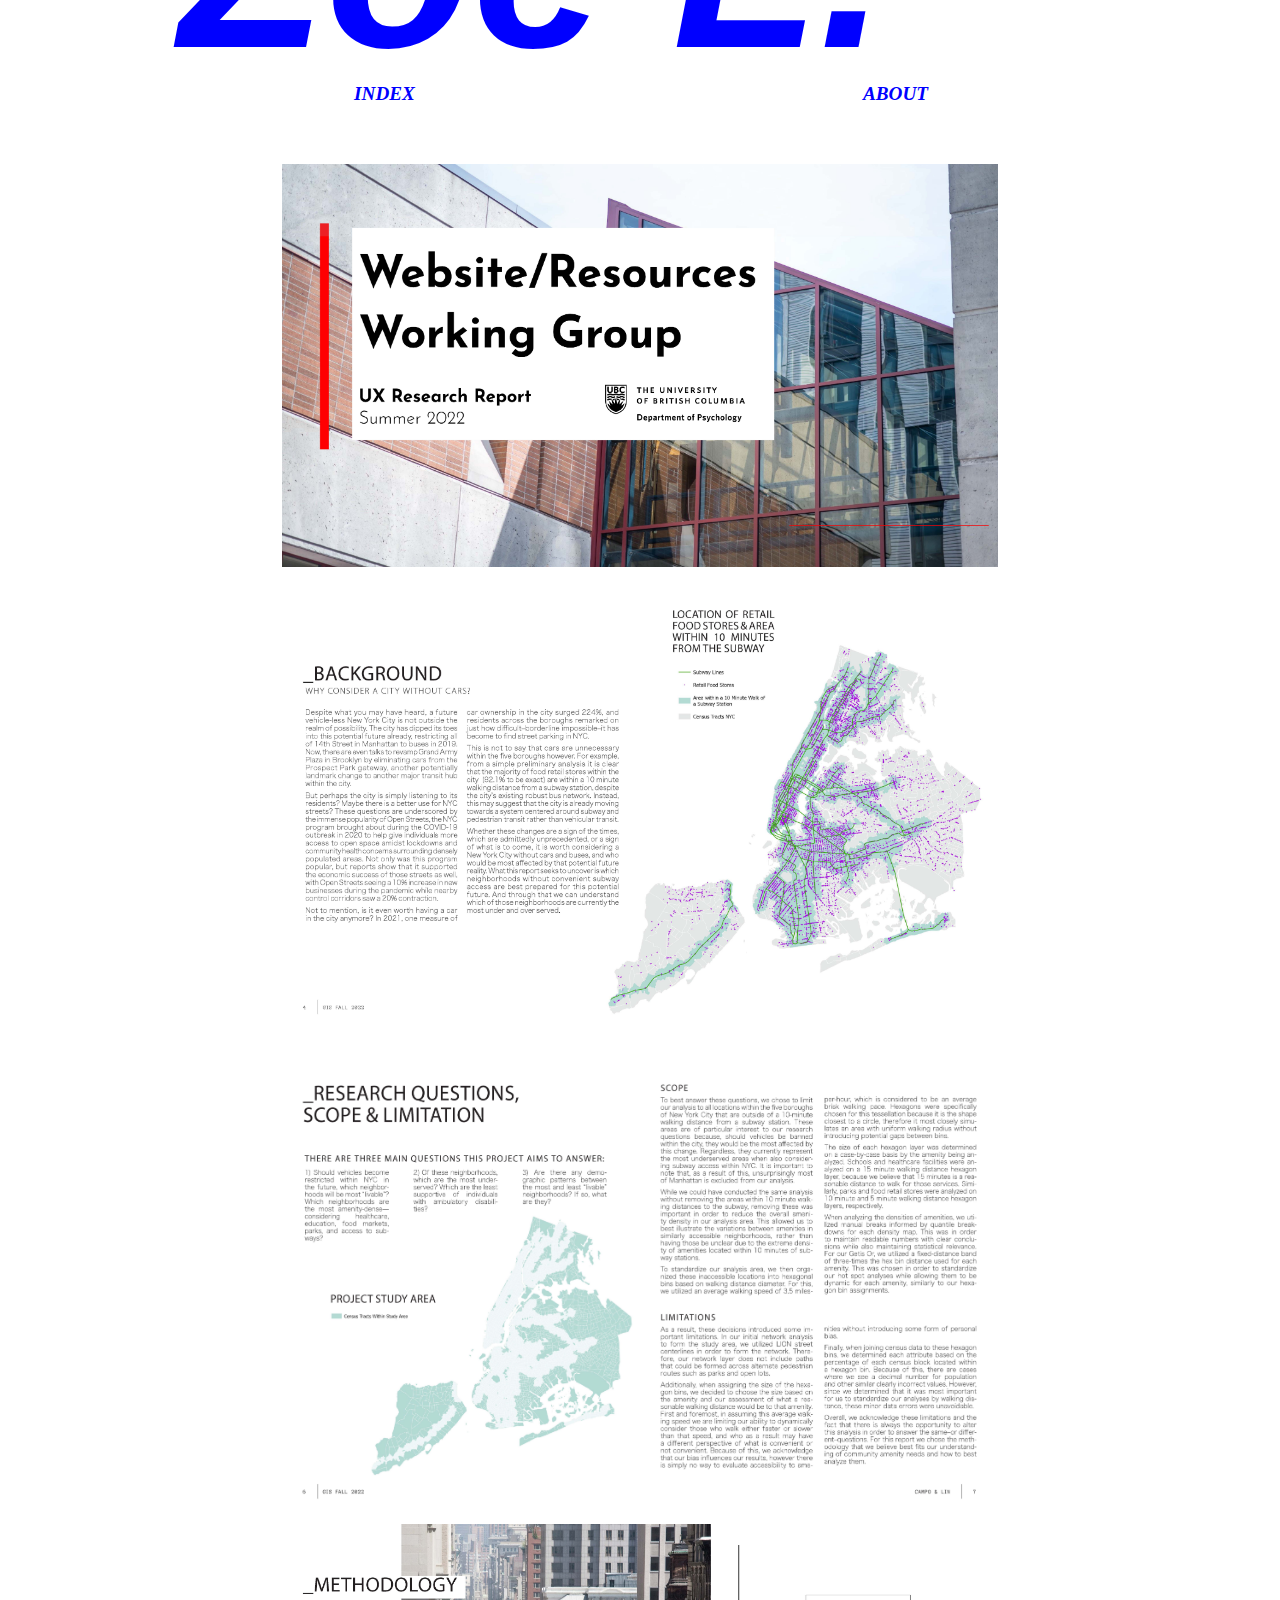
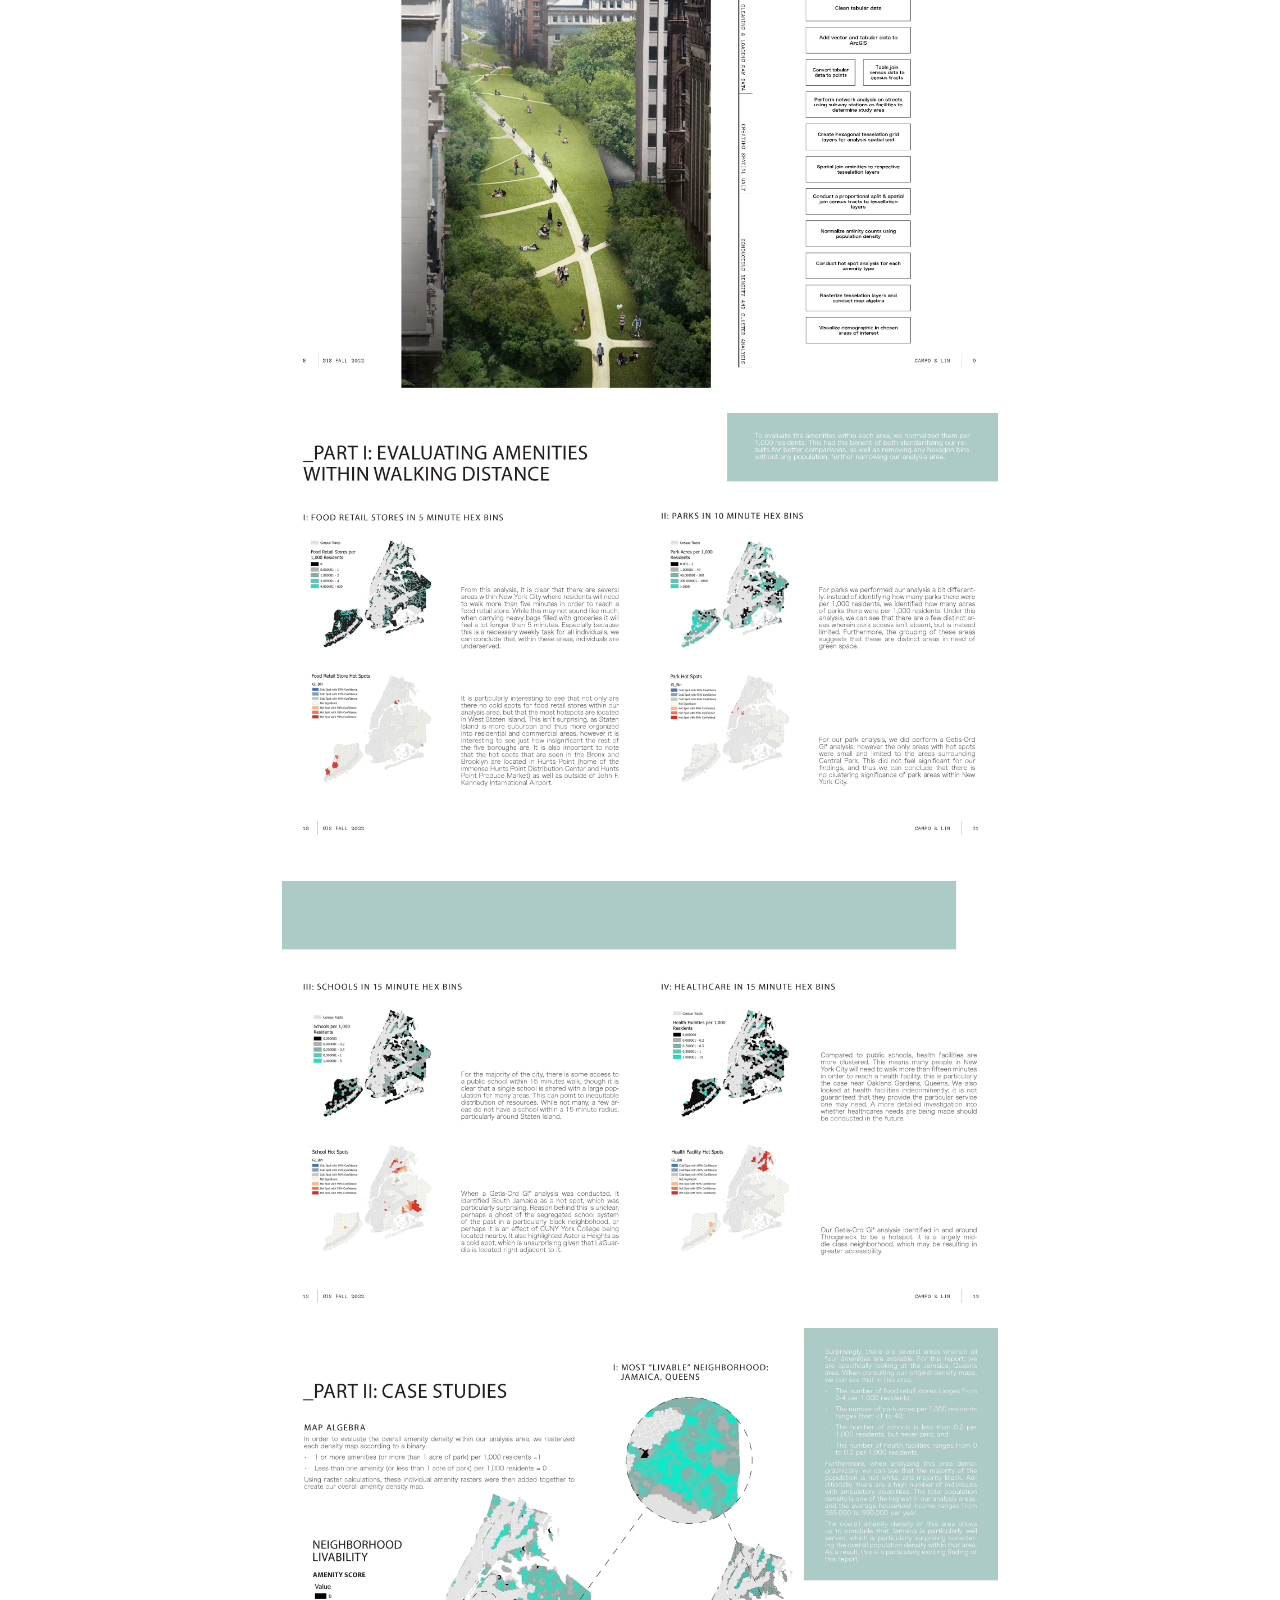
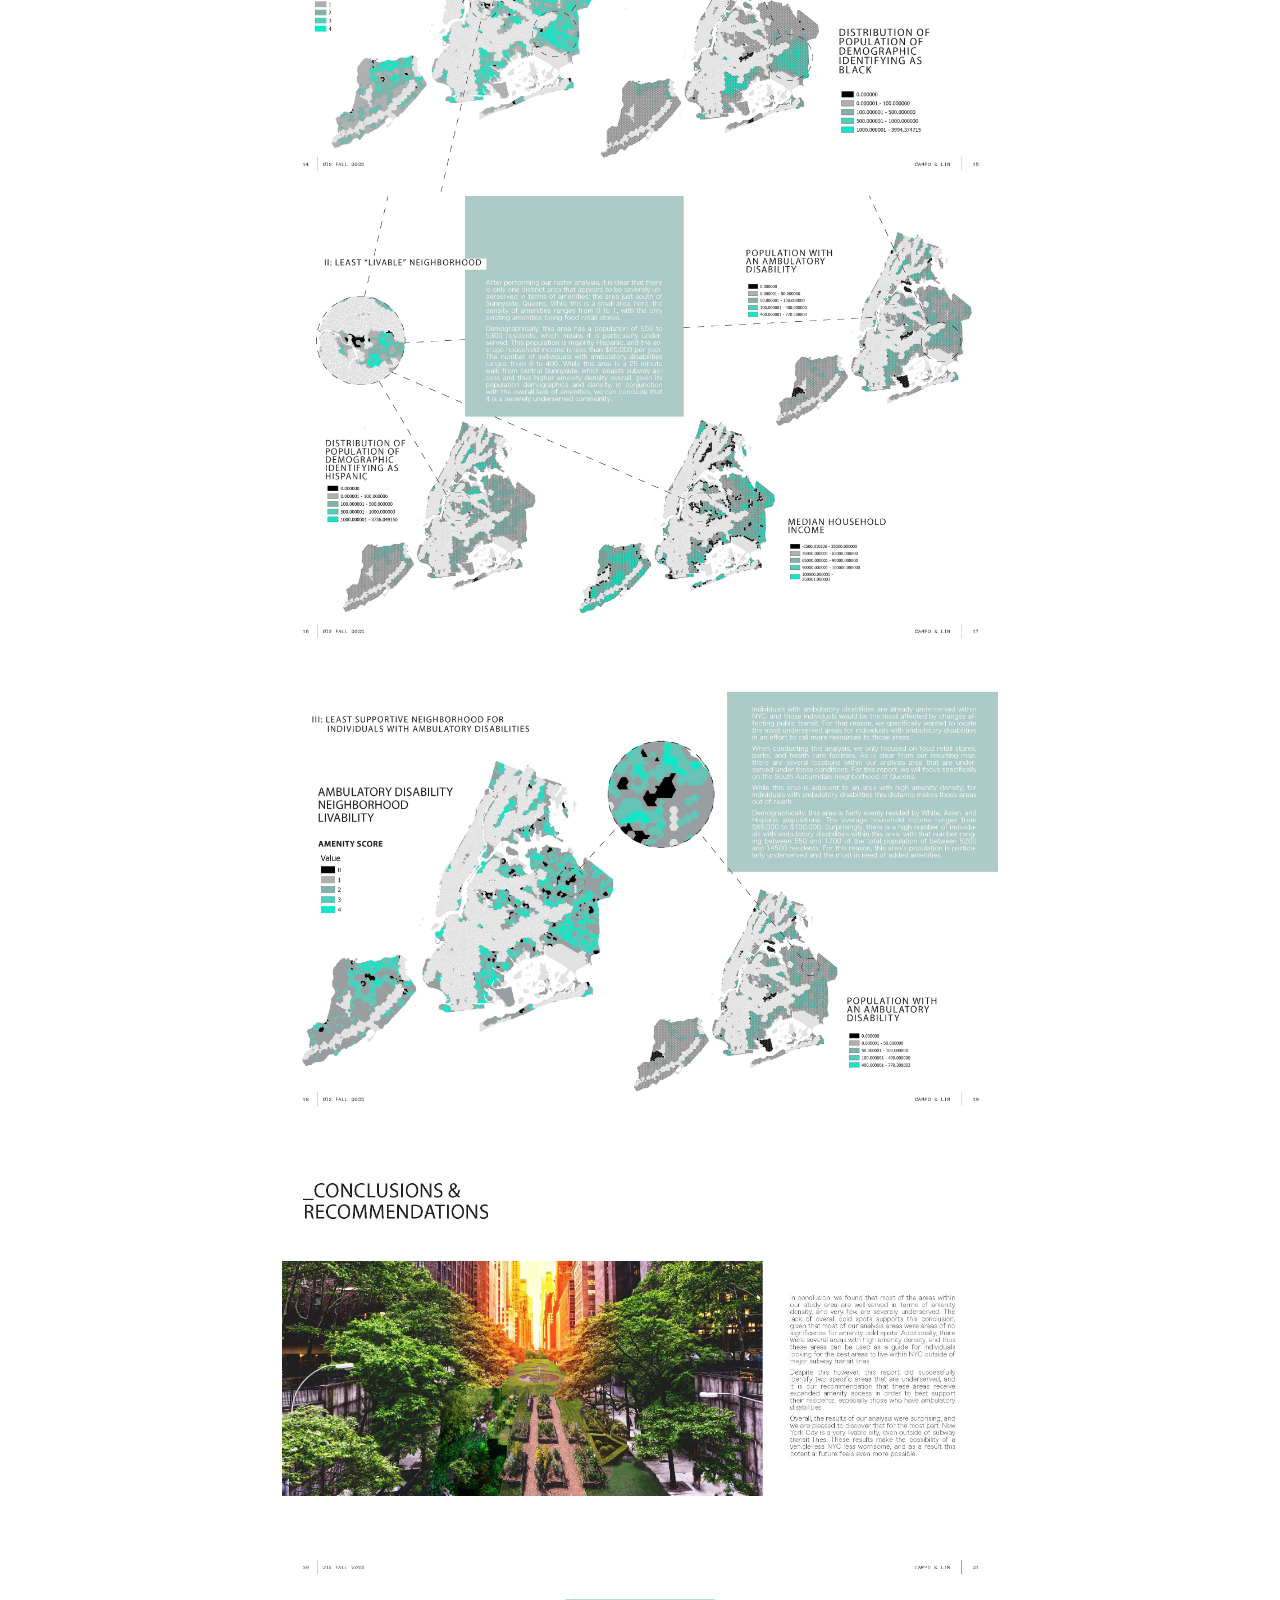
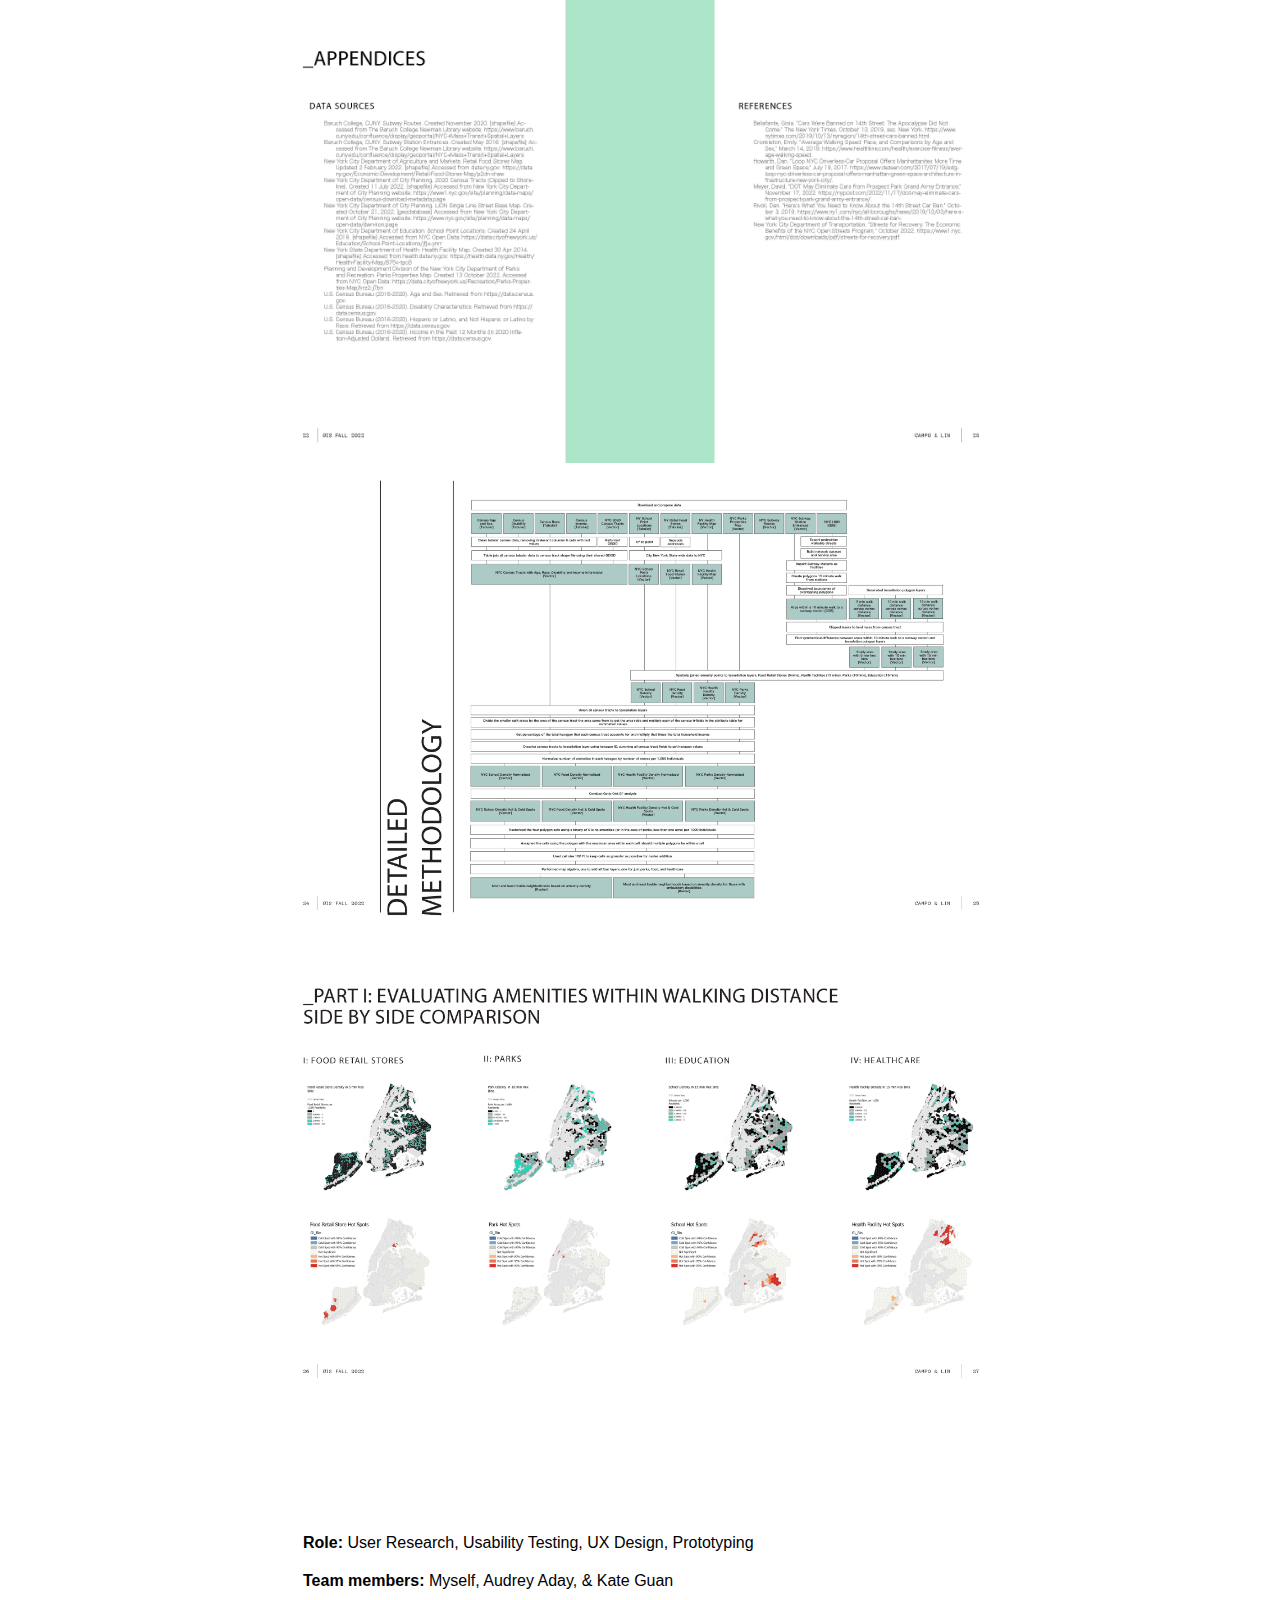
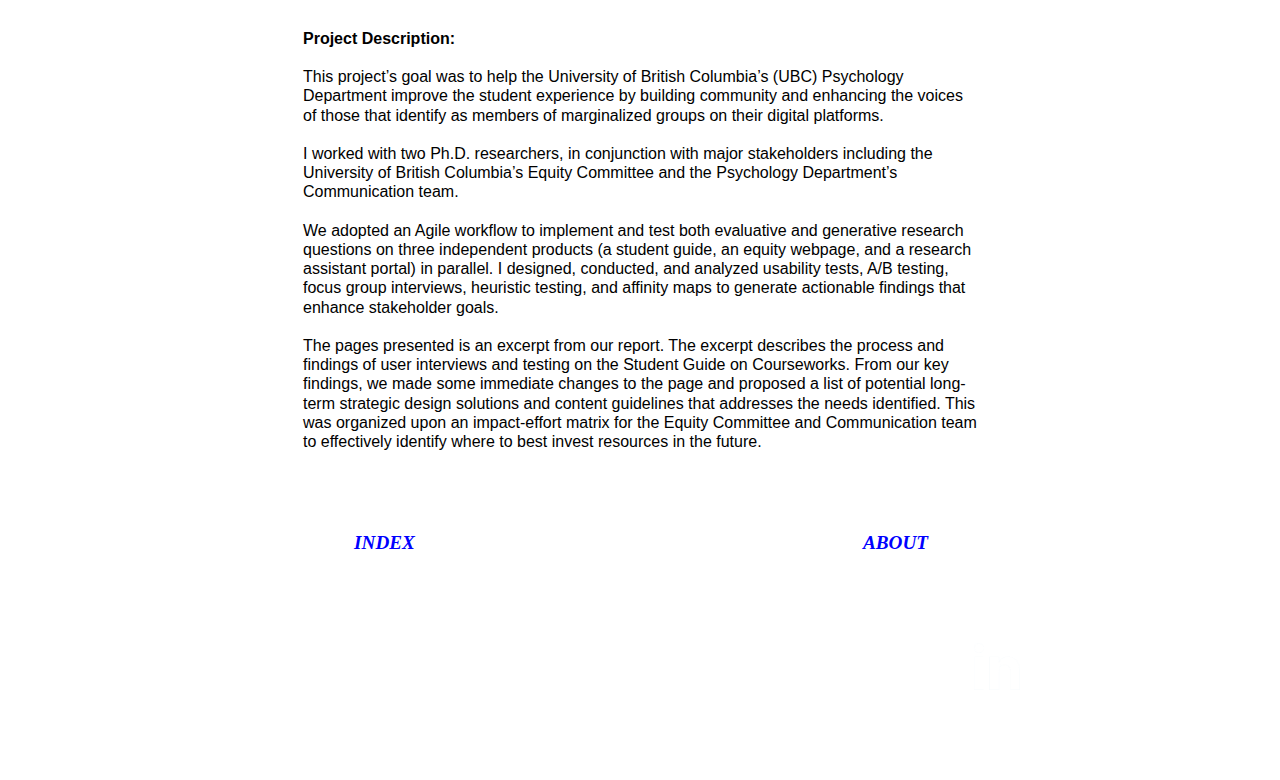
==== ChinatownFoodNetwork.html @ 00c9eb5b "fix" ====
<!DOCTYPE html>
<html>
    <head>
        <title>EDI User Experience Research</title>
        <meta charset="utf-8">
        <link rel="stylesheet" href="style.css">
      </head>
    <body style="background-color:white; margin:5% 10% 0% 10%;">
        <header style="margin-bottom: 0; padding-bottom: 0;">
            <nav>
                <table style="width:100%">
                    <tr>
                        <th style="width: 50%;"><a href="index.html"><h2> 
                            INDEX 
                        </h2></a></th>
                        <th style="width: 50%;"><a href="about.html"><h2> 
                            ABOUT 
                        </h2></a></th>
                      </tr>
                </table>
            </nav>   
            <h1 style="margin-top: -25%;">Zoe L.</h1>     
        </header>

        <table style="width:100%; margin-top: 100px;">
            <tr>
                    <div>
                        <img src="Assets/EDI_UX/WRWG UX Research Summary S2022_Page_01.jpg" alt="GIS" style="width:70%; padding: 0 15% 0 15%;">
                    </div>
                </td>
            </tr>   
            <tr>
                <td style="padding: 0 15% 0 15%;vertical-align:top">
                    <div class="project_title">
                    <p class="subtext">
                        <b>Role:</b> User Research, Usability Testing, UX Design, Prototyping
                        <br><br><b>Team members: </b>Myself, Audrey Aday, & Kate Guan
                        <br><br><br>
                        <b>Project Description:</b>
                        <br><br>                        
                        This project’s goal was to help the University of British Columbia’s (UBC) Psychology Department improve the student experience by building community and enhancing the voices of those that identify as members of marginalized groups on their digital platforms.
                        <br><br>I worked with two Ph.D. researchers, in conjunction with major stakeholders including the University of British Columbia’s Equity Committee and the Psychology Department’s Communication team.
                        <br><br>We adopted an Agile workflow to implement and test both evaluative and generative research questions on three independent products (a student guide, an equity webpage, and a research assistant portal) in parallel. I designed, conducted, and analyzed usability tests, A/B testing, focus group interviews, heuristic testing, and affinity maps to generate actionable findings that enhance stakeholder goals.
                        <br><br>The pages presented is an excerpt from our report. The excerpt describes the process and findings of user interviews and testing on the Student Guide on Courseworks. From our key findings, we made some immediate changes to the page and proposed a list of potential long-term strategic design solutions and content guidelines that addresses the needs identified. This was organized upon an impact-effort matrix for the Equity Committee and Communication team to effectively identify where to best invest resources in the future.
                    </p>
                    </div>
                </td>
            </tr>
            <tr>
                    <div>
                        <img src="Assets/GIS/GIS_Page_03.jpg" alt="GIS" style="width:70%; padding: 0 15% 0 15%;">
                    </div>
                </td>
            </tr>   
            <tr>
                    <div>
                        <img src="Assets/GIS/GIS_Page_04.jpg" alt="GIS" style="width:70%; padding: 0 15% 0 15%;">
                    </div>
                </td>
            </tr> 
            <tr>
                    <div>
                        <img src="Assets/GIS/GIS_Page_05.jpg" alt="GIS" style="width:70%; padding: 0 15% 0 15%;">
                    </div>
                </td>
            </tr> 
            <tr>
                    <div>
                        <img src="Assets/GIS/GIS_Page_06.jpg" alt="GIS" style="width:70%; padding: 0 15% 0 15%;">
                    </div>
                </td>
            </tr> 
            <tr>
                    <div>
                        <img src="Assets/GIS/GIS_Page_07.jpg" alt="GIS" style="width:70%; padding: 0 15% 0 15%;">
                    </div>
                </td>
            </tr>   
            <tr>
                    <div>
                        <img src="Assets/GIS/GIS_Page_08.jpg" alt="GIS" style="width:70%; padding: 0 15% 0 15%;">
                    </div>
                </td>
            </tr> 
            <tr>
                    <div>
                        <img src="Assets/GIS/GIS_Page_09.jpg" alt="GIS" style="width:70%; padding: 0 15% 0 15%;">
                    </div>
                </td>
            </tr> 
            <tr>
                    <div>
                        <img src="Assets/GIS/GIS_Page_10.jpg" alt="GIS" style="width:70%; padding: 0 15% 0 15%;">
                    </div>
                </td>
            </tr> 
            <tr>
                    <div>
                        <img src="Assets/GIS/GIS_Page_11.jpg" alt="GIS" style="width:70%; padding: 0 15% 0 15%;">
                    </div>
                </td>
            </tr> 
            <tr>
                    <div>
                        <img src="Assets/GIS/GIS_Page_12.jpg" alt="GIS" style="width:70%; padding: 0 15% 0 15%;">
                    </div>
                </td>
            </tr> 
            <tr>
                    <div>
                        <img src="Assets/GIS/GIS_Page_13.jpg" alt="GIS" style="width:70%; padding: 0 15% 0 15%;">
                    </div>
                </td>
            </tr> 
            <tr>
                    <div>
                        <img src="Assets/GIS/GIS_Page_14.jpg" alt="GIS" style="width:70%; padding: 0 15% 0 15%;">
                    </div>
                </td>
            </tr> 
        </table>
        <nav>
            <table style="width:100%">
                <tr>
                    <th style="width: 50%;"><a href="index.html"><h2> 
                        INDEX 
                    </h2></a></th>
                    <th style="width: 50%;"><a href="about.html"><h2> 
                        ABOUT 
                    </h2></a></th>
                  </tr>
            </table>
        </nav>   
    </body>
    <footer style="margin: 5%;">
        <p style="text-align: right; margin-bottom: 0px;">
        <a href="https://www.instagram.com/zoelin1122/"><img src="Assets/IG.png" alt="IG" style="padding:1%; width:5%"></a>
        <a href="https://www.linkedin.com/in/zoe-tzu-jo-lin-00b18047/"><img src="Assets/LI.png" alt="LI" style="padding:1%; width:5%"></a>
        <a href="Zoe Lin_CV.pdf"><img src="Assets/cv.png" alt="CV.png" style="padding:1%; width:5%"></a></p>
    </footer>
</html>
---- style.css ----
.log {
    max-width: 500px;
    padding: 30px;
    border: 1px solid black;
    margin-bottom: 100px;
    background: white;
  }

  .title {
    font-size: 30px;
    text-align:center;
    font-style: normal;
  }

  a:link {
    text-decoration: none;
    }

    /* visited link */
    a:visited {
    text-decoration: none;
    }

    /* mouse over link */
    a:hover {
    text-decoration: underline wavy;
    text-decoration-color: blue;
    }

    /* selected link */
    a:active {
    text-decoration: underline;
    }

    /* aside {
    width: 40%;
    padding-top: 15px;
    padding-right: 15px;
    margin-right: 25px;
    float: left;
    font-style: italic;
    } */

    .text{
    padding-top:10px;
    padding-bottom:20px; 
    line-height: 150% ; 
    color: black; 
    font-size: 150%; 
    font-family: 'Gill Sans', 'Gill Sans MT', Calibri, 'Trebuchet MS', sans-serif;
    }
    .subtext, li{
        padding:10px 20px 20px 20px;
        line-height: 120% ; 
        color: black; 
        font-size: 100%; 
        font-family: 'Gill Sans', 'Gill Sans MT', Calibri, 'Trebuchet MS', sans-serif;
        }

    h1 {
    margin-bottom: 100px; 
    padding-left: 5%; 
    font-family: 'Gill Sans', 'Gill Sans MT', Calibri, 'Trebuchet MS', sans-serif;
    font-style:oblique;
    color: blue; 
    font-size: 1500%; 
    line-height: 80%;
    }

    h2 {
    text-align:center;
    font-family: Georgia, 'Times New Roman', Times, serif; 
    font-style: italic; color: blue; 
    font-size: larger;
    }

    span {
    color: black; 
    font-size: 150%; 
    font-family: Georgia, 'Times New Roman', Times, serif;
    line-height: 150%;
    }
    span b{
        font-style: oblique; 
        color:blue; 
        font-size: 1300%;
        margin-top: 10vh;
    }

    .project:hover{
        filter: grayscale(100%) opacity(50%);
    }
    
    p{
        padding-top:10px;
        padding-bottom:20px; 
        line-height: 150% ; 
        color: black; 
        font-size: 150%; 
        font-family: 'Gill Sans', 'Gill Sans MT', Calibri, 'Trebuchet MS', sans-serif;
    }
    
    .project{
        margin:0 0 10% 15%;
        filter: drop-shadow(0.2rem 0.2rem 0.3rem #666);
    }
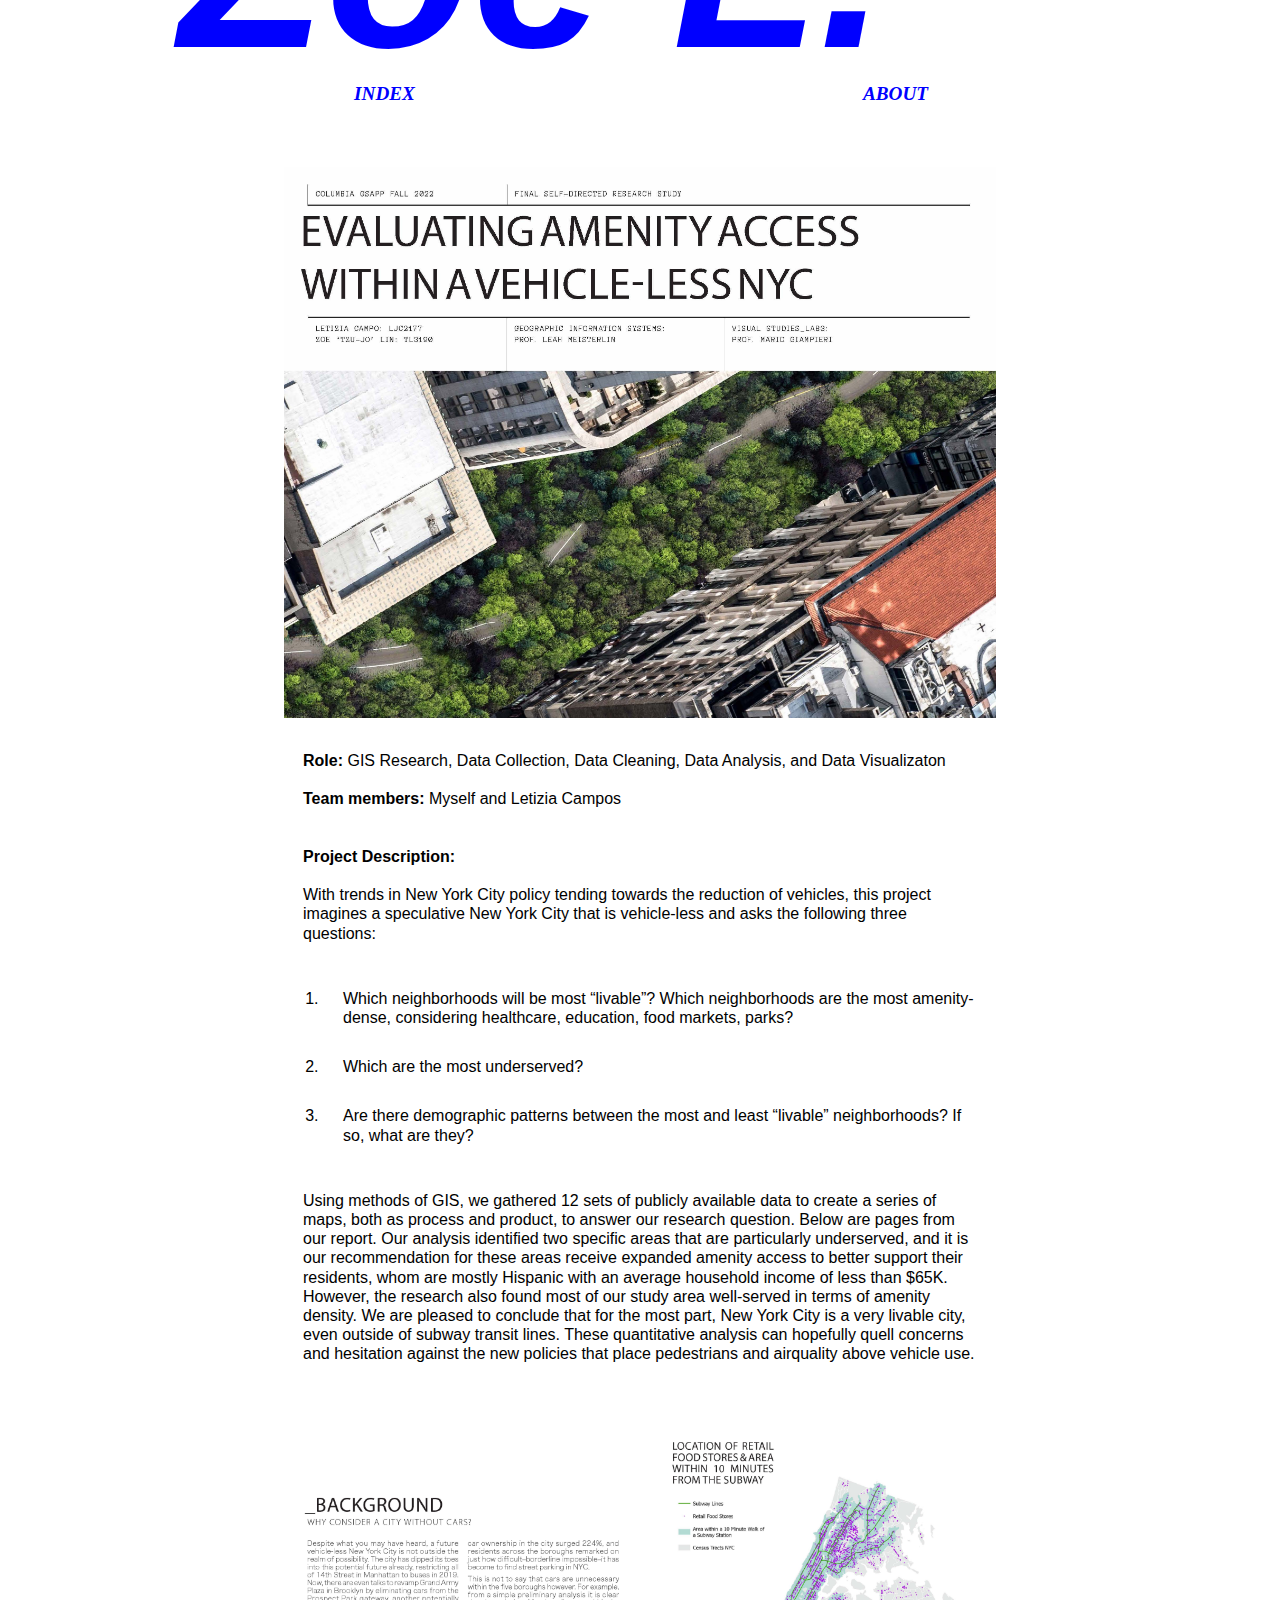
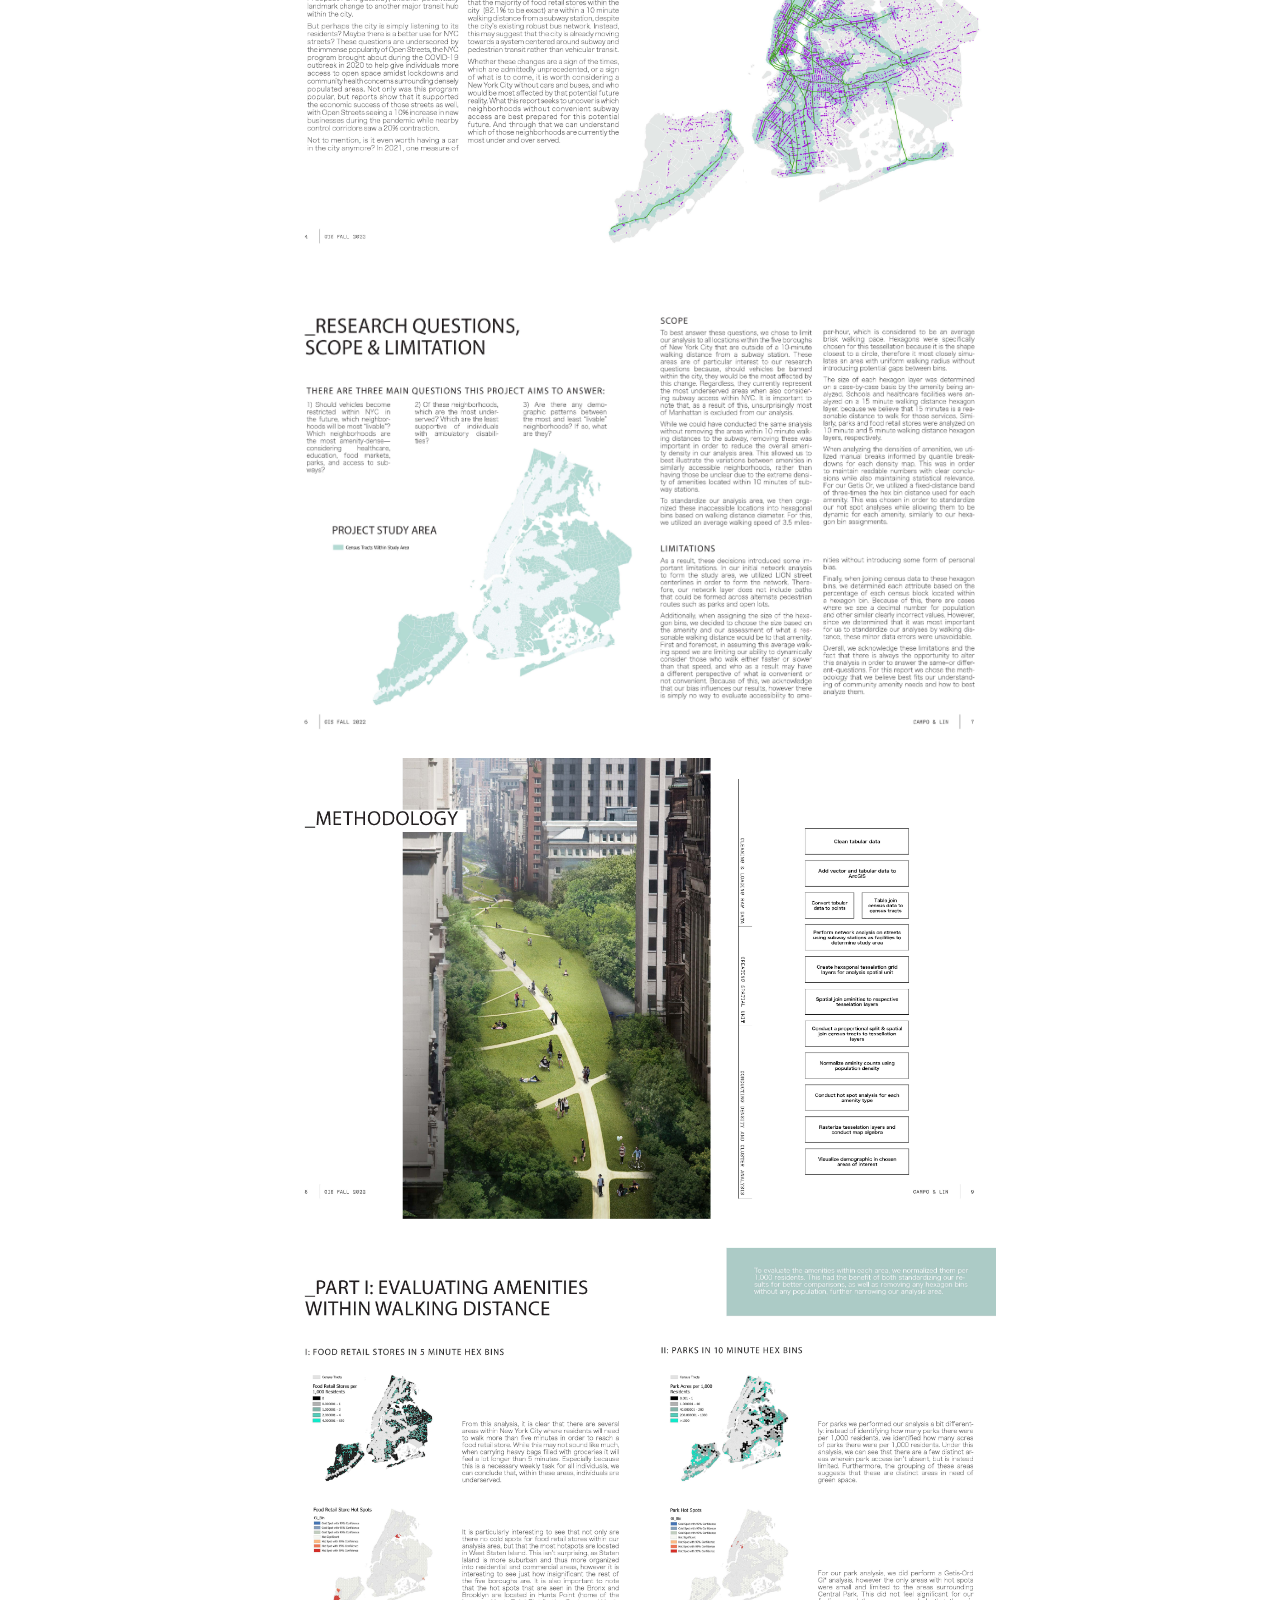
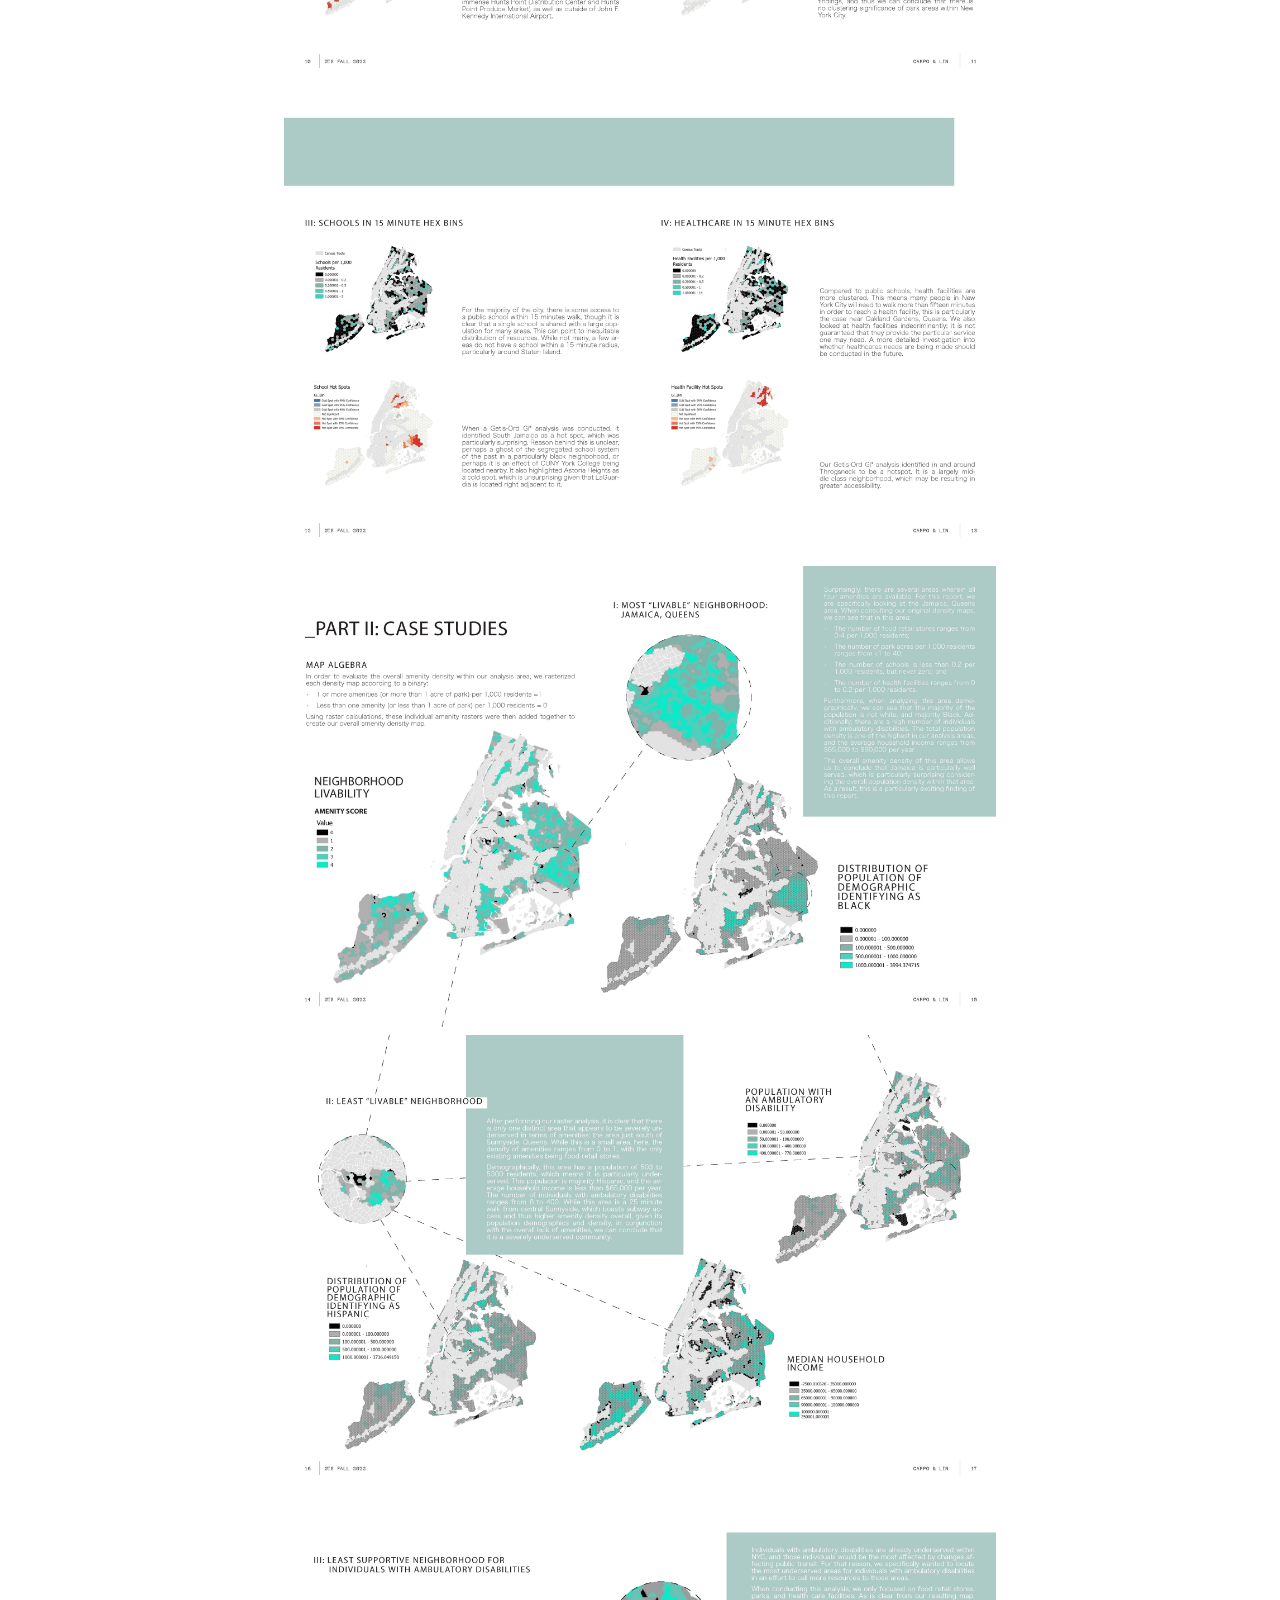
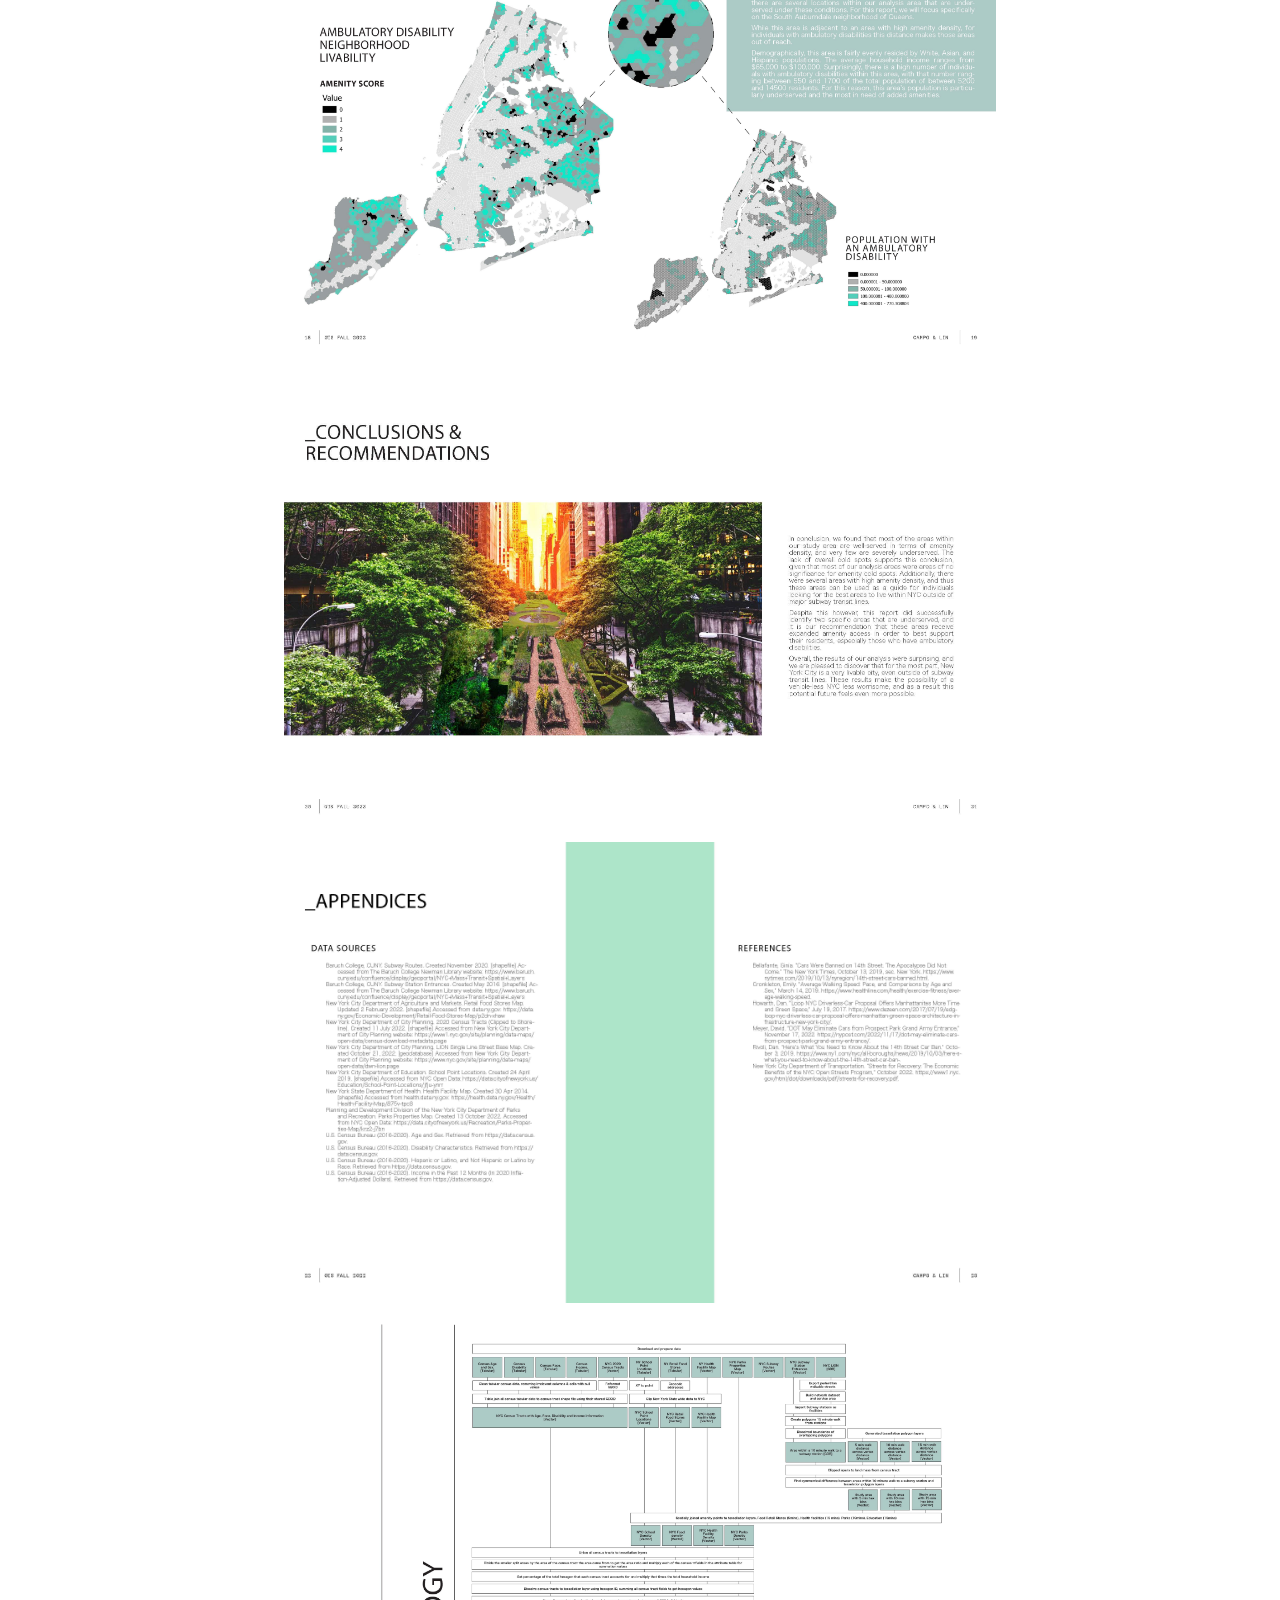
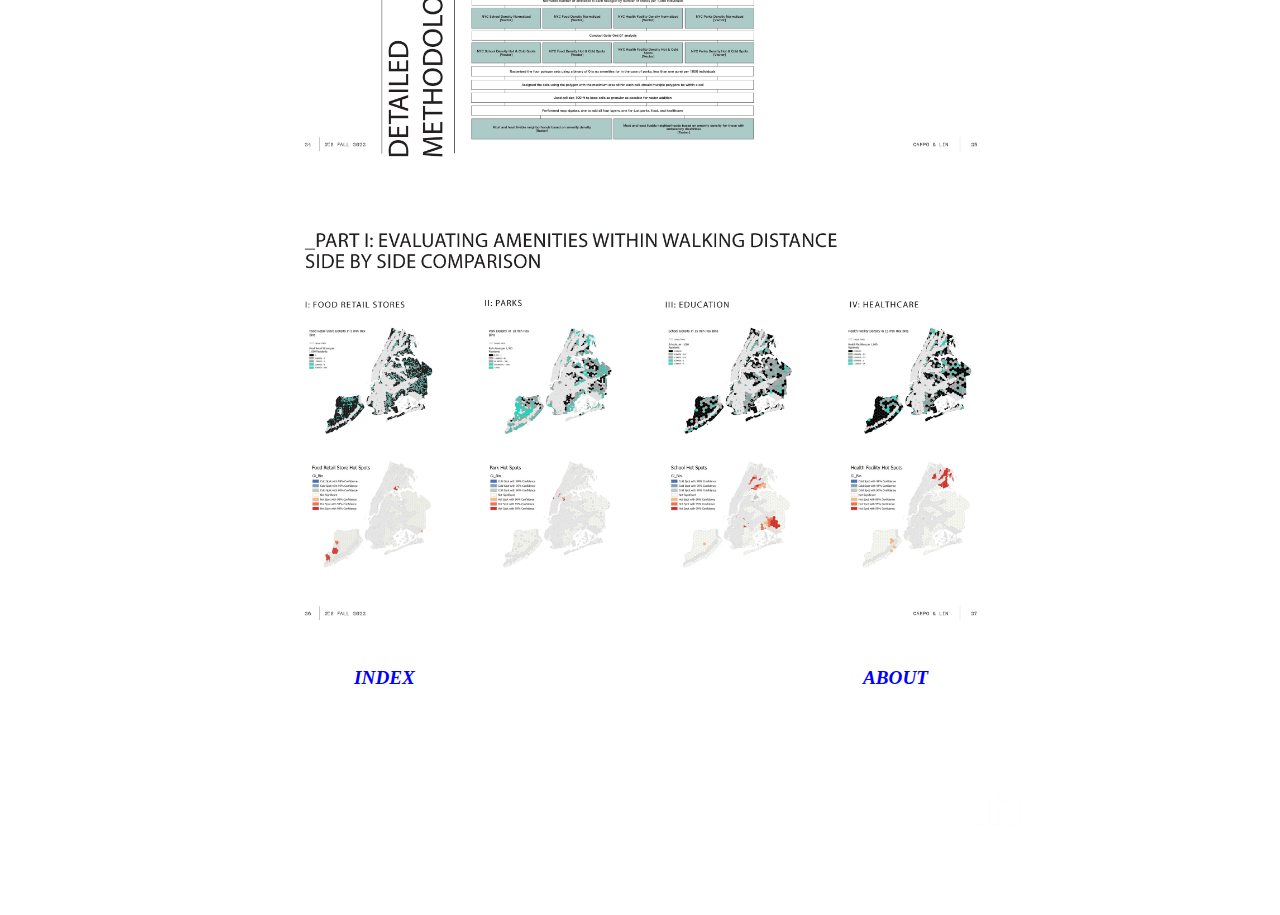
==== commit 1bdf0075: "new project" ====
--- a/ChinatownFoodNetwork.html
+++ b/ChinatownFoodNetwork.html
@@ -1,7 +1,7 @@
 <!DOCTYPE html>
 <html>
     <head>
-        <title>EDI User Experience Research</title>
+        <title> Evaluating Amenity Access Within A Vehicle-less NYC </title>
         <meta charset="utf-8">
         <link rel="stylesheet" href="style.css">
       </head>
@@ -24,8 +24,9 @@
 
         <table style="width:100%; margin-top: 100px;">
             <tr>
+                <td>
                     <div>
-                        <img src="Assets/EDI_UX/WRWG UX Research Summary S2022_Page_01.jpg" alt="GIS" style="width:70%; padding: 0 15% 0 15%;">
+                        <img src="Assets/GIS/GIS_Page_01 copy.jpg" alt="GIS" style="width:70%; padding: 0 15% 0 15%;">
                     </div>
                 </td>
             </tr>   
@@ -33,86 +34,110 @@
                 <td style="padding: 0 15% 0 15%;vertical-align:top">
                     <div class="project_title">
                     <p class="subtext">
-                        <b>Role:</b> User Research, Usability Testing, UX Design, Prototyping
-                        <br><br><b>Team members: </b>Myself, Audrey Aday, & Kate Guan
+                        <b>Role:</b> GIS Research, Data Collection, Data Cleaning, Data Analysis, and Data Visualizaton
+                        <br><br><b>Team members: </b>Myself and Letizia Campos
                         <br><br><br>
                         <b>Project Description:</b>
-                        <br><br>                        
-                        This project’s goal was to help the University of British Columbia’s (UBC) Psychology Department improve the student experience by building community and enhancing the voices of those that identify as members of marginalized groups on their digital platforms.
-                        <br><br>I worked with two Ph.D. researchers, in conjunction with major stakeholders including the University of British Columbia’s Equity Committee and the Psychology Department’s Communication team.
-                        <br><br>We adopted an Agile workflow to implement and test both evaluative and generative research questions on three independent products (a student guide, an equity webpage, and a research assistant portal) in parallel. I designed, conducted, and analyzed usability tests, A/B testing, focus group interviews, heuristic testing, and affinity maps to generate actionable findings that enhance stakeholder goals.
-                        <br><br>The pages presented is an excerpt from our report. The excerpt describes the process and findings of user interviews and testing on the Student Guide on Courseworks. From our key findings, we made some immediate changes to the page and proposed a list of potential long-term strategic design solutions and content guidelines that addresses the needs identified. This was organized upon an impact-effort matrix for the Equity Committee and Communication team to effectively identify where to best invest resources in the future.
+                        <br><br>
+                        With trends in New York City policy tending towards the reduction of vehicles, this project imagines a speculative New York City that is vehicle-less and asks the following three questions:
+                        <br>
+                    </p>
+                    <ol>
+                        <li>
+                            Which neighborhoods will be most “livable”? Which neighborhoods are the most amenity-dense, considering healthcare, education, food markets, parks?
+                        </li>
+                        <li>
+                            Which are the most underserved?
+                        </li>
+                        <li>
+                            Are there demographic patterns between the most and least “livable” neighborhoods? If so, what are they?
+                        </li>
+                      </ol> 
+                    <p class="subtext">
+                        Using methods of GIS, we gathered 12 sets of publicly available data to create a series of maps, both as process and product, to answer our research question. Below are pages from our report. Our analysis identified two specific areas that are particularly underserved, and it is our recommendation for these areas receive expanded amenity access to better support their residents, whom are mostly Hispanic with an average household income of less than $65K. However, the research also found most of our study area well-served in terms of amenity density. We are pleased to conclude that for the most part, New York City is a very livable city, even outside of subway transit lines. These quantitative analysis can hopefully quell concerns and hesitation against the new policies that place pedestrians and airquality above vehicle use.
                     </p>
                     </div>
                 </td>
             </tr>
             <tr>
+                <td>
                     <div>
                         <img src="Assets/GIS/GIS_Page_03.jpg" alt="GIS" style="width:70%; padding: 0 15% 0 15%;">
                     </div>
                 </td>
             </tr>   
             <tr>
+                <td>
                     <div>
                         <img src="Assets/GIS/GIS_Page_04.jpg" alt="GIS" style="width:70%; padding: 0 15% 0 15%;">
                     </div>
                 </td>
             </tr> 
             <tr>
+                <td>
                     <div>
                         <img src="Assets/GIS/GIS_Page_05.jpg" alt="GIS" style="width:70%; padding: 0 15% 0 15%;">
                     </div>
                 </td>
             </tr> 
             <tr>
+                <td>
                     <div>
                         <img src="Assets/GIS/GIS_Page_06.jpg" alt="GIS" style="width:70%; padding: 0 15% 0 15%;">
                     </div>
                 </td>
             </tr> 
             <tr>
+                <td>
                     <div>
                         <img src="Assets/GIS/GIS_Page_07.jpg" alt="GIS" style="width:70%; padding: 0 15% 0 15%;">
                     </div>
                 </td>
             </tr>   
             <tr>
+                <td>
                     <div>
                         <img src="Assets/GIS/GIS_Page_08.jpg" alt="GIS" style="width:70%; padding: 0 15% 0 15%;">
                     </div>
                 </td>
             </tr> 
             <tr>
+                <td>
                     <div>
                         <img src="Assets/GIS/GIS_Page_09.jpg" alt="GIS" style="width:70%; padding: 0 15% 0 15%;">
                     </div>
                 </td>
             </tr> 
             <tr>
+                <td>
                     <div>
                         <img src="Assets/GIS/GIS_Page_10.jpg" alt="GIS" style="width:70%; padding: 0 15% 0 15%;">
                     </div>
                 </td>
             </tr> 
             <tr>
+                <td>
                     <div>
                         <img src="Assets/GIS/GIS_Page_11.jpg" alt="GIS" style="width:70%; padding: 0 15% 0 15%;">
                     </div>
                 </td>
             </tr> 
             <tr>
+                <td>
                     <div>
                         <img src="Assets/GIS/GIS_Page_12.jpg" alt="GIS" style="width:70%; padding: 0 15% 0 15%;">
                     </div>
                 </td>
             </tr> 
             <tr>
+                <td>
                     <div>
                         <img src="Assets/GIS/GIS_Page_13.jpg" alt="GIS" style="width:70%; padding: 0 15% 0 15%;">
                     </div>
                 </td>
             </tr> 
             <tr>
+                <td>
                     <div>
                         <img src="Assets/GIS/GIS_Page_14.jpg" alt="GIS" style="width:70%; padding: 0 15% 0 15%;">
                     </div>
